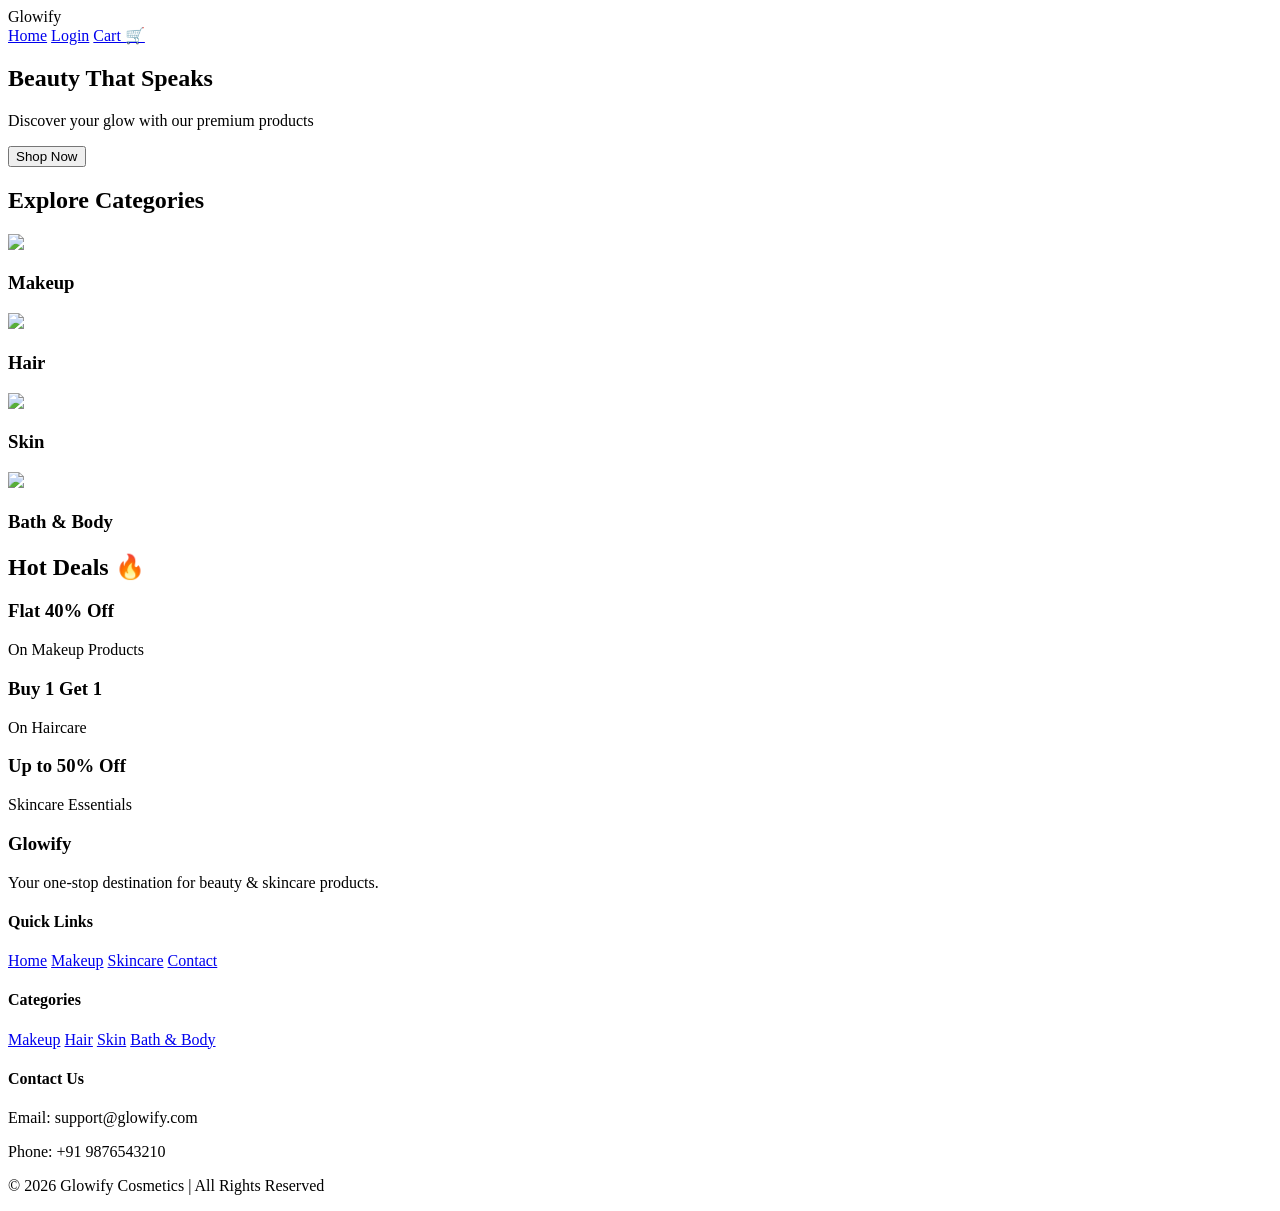
==== index.html @ 11da085c "Add files via upload" ====
<!DOCTYPE html>
<html lang="en">
<head>
    <meta charset="UTF-8">
    <meta name="viewport" content="width=device-width, initial-scale=1.0">
    <title>Glowify Cosmetics</title>
    <link rel="stylesheet" href="css/style.css">
</head>
<body>

<!-- Navbar -->
<header>
    <div class="logo">Glowify</div>
    <nav>
        <a href="#">Home</a>
        <a href="login.html" class="login-btn">Login</a>
        <a href="cart.html" class="cart-btn">Cart 🛒</a>

    </nav>
</header>

<!-- Hero Section -->
<section class="hero">
    <h1>Beauty That Speaks</h1>
    <p>Discover your glow with our premium products</p>
    <button>Shop Now</button>
</section>

<!-- categories -->
 <section class="sections">
    <h2>Explore Categories</h2>

    <div class="section-container">

        <div class="section-card">
            <img src="https://images.unsplash.com/photo-1522335789203-aabd1fc54bc9">
            <h3>Makeup</h3>
        </div>

        <div class="section-card">
            <img src="https://images.unsplash.com/photo-1596462502278-27bfdc403348">
            <h3>Hair</h3>
        </div>

        <div class="section-card">
            <img src="https://images.unsplash.com/photo-1600180758890-6b94519a8ba6">
            <h3>Skin</h3>
        </div>

        <div class="section-card">
            <img src="https://images.unsplash.com/photo-1585386959984-a4155223168b">
            <h3>Bath & Body</h3>
        </div>

    </div>
</section>

<!-- Offer Section -->
<section class="offers">
    <h2>Hot Deals 🔥</h2>

    <div class="offer-container">

        <div class="offer-card">
            <h3>Flat 40% Off</h3>
            <p>On Makeup Products</p>
        </div>

        <div class="offer-card">
            <h3>Buy 1 Get 1</h3>
            <p>On Haircare</p>
        </div>

        <div class="offer-card">
            <h3>Up to 50% Off</h3>
            <p>Skincare Essentials</p>
        </div>

    </div>
</section>

<!-- Footer -->
<footer class="main-footer">

    <div class="footer-container">

        <!-- About -->
        <div class="footer-section">
            <h3>Glowify</h3>
            <p>Your one-stop destination for beauty & skincare products.</p>
        </div>

        <!-- Quick Links -->
        <div class="footer-section">
            <h4>Quick Links</h4>
            <a href="#">Home</a>
            <a href="#">Makeup</a>
            <a href="#">Skincare</a>
            <a href="#">Contact</a>
        </div>

        <!-- Categories -->
        <div class="footer-section">
            <h4>Categories</h4>
            <a href="#">Makeup</a>
            <a href="#">Hair</a>
            <a href="#">Skin</a>
            <a href="#">Bath & Body</a>
        </div>

        <!-- Contact -->
        <div class="footer-section">
            <h4>Contact Us</h4>
            <p>Email: support@glowify.com</p>
            <p>Phone: +91 9876543210</p>
        </div>

    </div>

    <div class="footer-bottom">
        <p>© 2026 Glowify Cosmetics | All Rights Reserved</p>
    </div>

</footer>

</body>
</html>

<script>
function addToCart(name, price) {
    let cart = JSON.parse(localStorage.getItem("cart")) || [];

    cart.push({name: name, price: price});

    localStorage.setItem("cart", JSON.stringify(cart));

    alert("Item added to cart!");
}
</script>
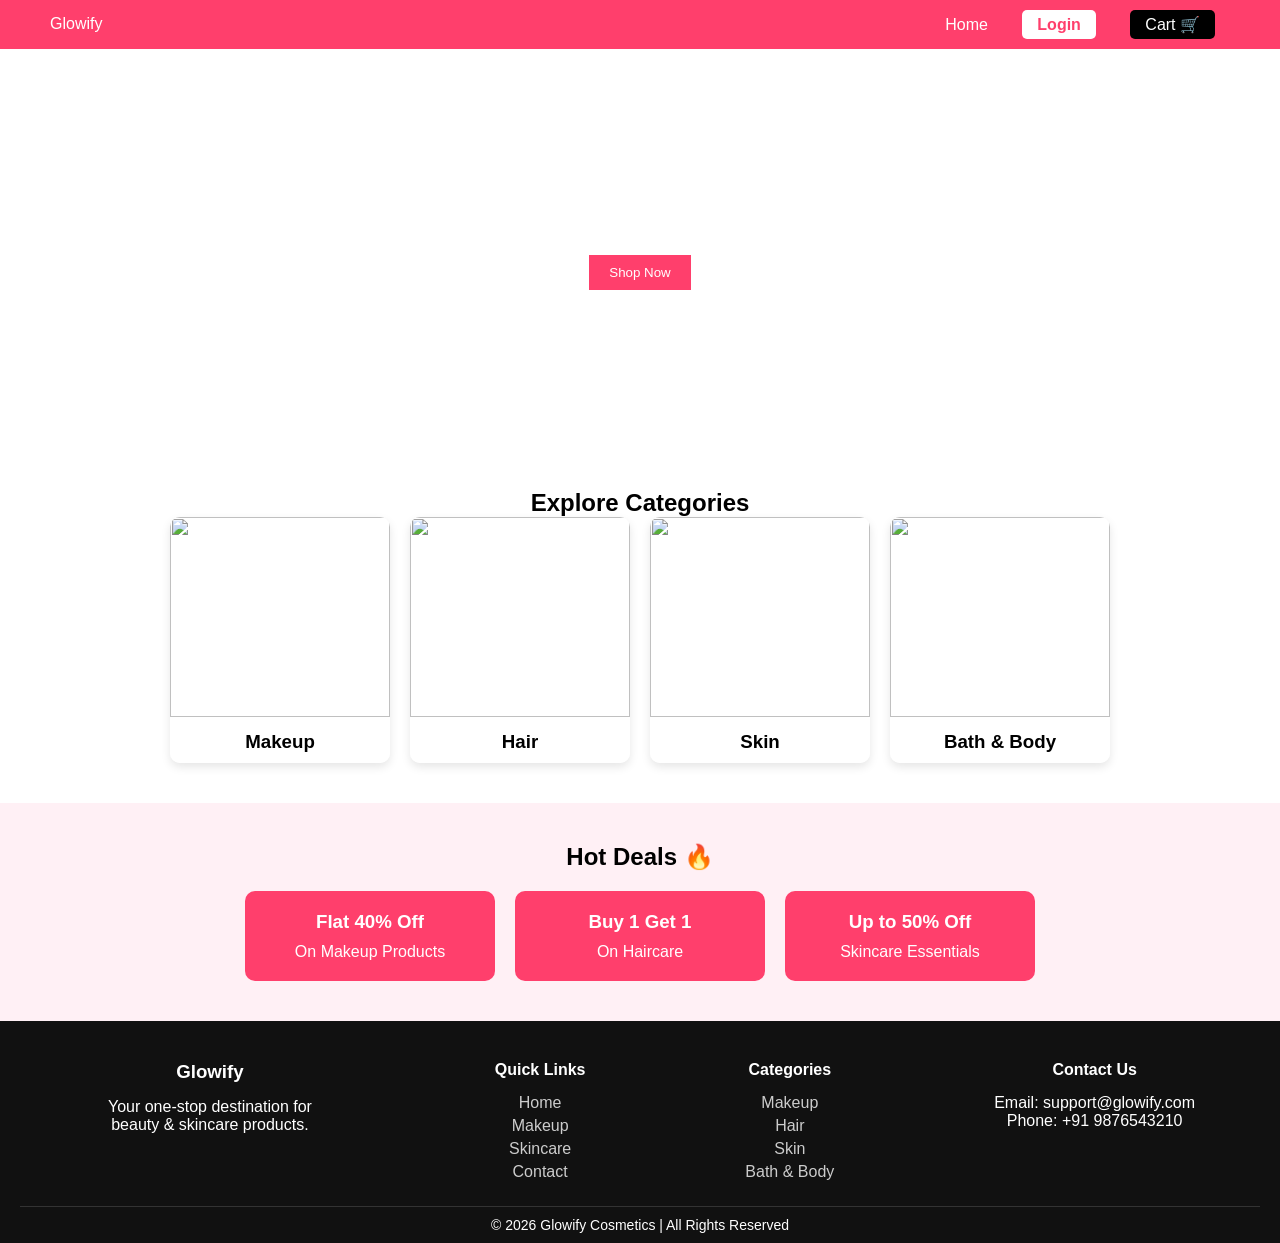
==== commit 2260b4d2: "Fix HTML encoding issues and update styles link" ====
--- a/index.html
+++ b/index.html
@@ -4,7 +4,7 @@
     <meta charset="UTF-8">
     <meta name="viewport" content="width=device-width, initial-scale=1.0">
     <title>Glowify Cosmetics</title>
-    <link rel="stylesheet" href="css/style.css">
+    <link rel="stylesheet" href="style.css">
 </head>
 <body>
 
@@ -136,4 +136,4 @@
 
     alert("Item added to cart!");
 }
-</script>+</script>
--- a/style.css
+++ b/style.css
@@ -0,0 +1,270 @@
+* {
+    margin: 0;
+    padding: 0;
+    box-sizing: border-box;
+    font-family: Arial, sans-serif;
+}
+
+/* Navbar */
+header {
+    display: flex;
+    justify-content: space-between;
+    padding: 15px 50px;
+    background: #ff3f6c;
+    color: white;
+}
+
+nav a {
+    margin: 0 15px;
+    color: white;
+    text-decoration: none;
+}
+
+/* Hero */
+.hero {
+    height: 400px;
+    background: url('https://images.unsplash.com/photo-1522335789203-aabd1fc54bc9') center/cover;
+    display: flex;
+    flex-direction: column;
+    justify-content: center;
+    align-items: center;
+    color: white;
+}
+
+.hero button {
+    padding: 10px 20px;
+    background: #ff3f6c;
+    border: none;
+    color: white;
+    cursor: pointer;
+}
+
+/* Categories */
+.categories {
+    padding: 40px;
+    text-align: center;
+}
+
+.category-container {
+    display: flex;
+    justify-content: center;
+    gap: 20px;
+}
+
+.card {
+    background: pink;
+    padding: 30px;
+    width: 150px;
+    border-radius: 10px;
+}
+
+/* Products */
+.products {
+    padding: 40px;
+    text-align: center;
+}
+
+.product-container {
+    display: flex;
+    justify-content: center;
+    gap: 20px;
+}
+
+.product {
+    border: 1px solid #ddd;
+    padding: 20px;
+}
+
+.product img {
+    width: 100%;
+}
+
+/* Offer */
+.offer {
+    background: #ffe6eb;
+    text-align: center;
+    padding: 30px;
+}
+
+/* Footer */
+footer {
+    background: #333;
+    color: white;
+    text-align: center;
+    padding: 15px;
+}
+
+.login-btn {
+    background: white;
+    color: #ff3f6c;
+    padding: 6px 15px;
+    border-radius: 5px;
+    font-weight: bold;
+}
+
+.login-container {
+    width: 400px;
+    margin: 100px auto;
+    padding: 40px;
+    text-align: center;
+    border: 1px solid #ddd;
+    border-radius: 12px;
+}
+
+.login-container input {
+    width: 100%;
+    margin: 12px 0;
+    padding: 12px;
+    font-size: 16px;
+}
+
+.login-container button {
+    width: 100%;
+    padding: 12px;
+    background: #ff3f6c;
+    color: white;
+    border: none;
+    cursor: pointer;
+    font-size: 16px;
+    border-radius: 6px;
+}
+
+.cart-btn {
+    background: black;
+    color: white;
+    padding: 6px 15px;
+    border-radius: 5px;
+}
+
+.cart-container {
+    width: 60%;
+    margin: 30px auto;
+}
+
+.cart-item {
+    display: flex;
+    justify-content: space-between;
+    padding: 15px;
+    border-bottom: 1px solid #ddd;
+}
+
+.total {
+    text-align: center;
+    margin-top: 20px;
+}
+
+.checkout {
+    padding: 10px 20px;
+    background: #ff3f6c;
+    color: white;
+    border: none;
+    cursor: pointer;
+}
+
+.sections {
+    padding: 40px;
+    text-align: center;
+}
+
+.section-container {
+    display: flex;
+    justify-content: center;
+    gap: 20px;
+    flex-wrap: wrap;
+}
+
+.section-card {
+    width: 220px;
+    border-radius: 10px;
+    overflow: hidden;
+    box-shadow: 0 4px 10px rgba(0,0,0,0.1);
+    cursor: pointer;
+    transition: 0.3s;
+}
+
+.section-card:hover {
+    transform: scale(1.05);
+}
+
+.section-card img {
+    width: 100%;
+    height: 200px;
+    object-fit: cover;
+}
+
+.section-card h3 {
+    padding: 10px;
+    background: white;
+}
+
+.offers {
+    padding: 40px;
+    text-align: center;
+    background: #fff0f5;
+}
+
+.offer-container {
+    display: flex;
+    justify-content: center;
+    gap: 20px;
+    margin-top: 20px;
+    flex-wrap: wrap;
+}
+
+.offer-card {
+    width: 250px;
+    padding: 20px;
+    background: #ff3f6c;
+    color: white;
+    border-radius: 10px;
+    transition: 0.3s;
+}
+
+.offer-card:hover {
+    transform: scale(1.05);
+}
+
+.offer-card h3 {
+    margin-bottom: 10px;
+}
+
+.main-footer {
+    background: #111;
+    color: #fff;
+    padding: 40px 20px 10px;
+}
+
+.footer-container {
+    display: flex;
+    justify-content: space-around;
+    flex-wrap: wrap;
+    gap: 30px;
+}
+
+.footer-section {
+    max-width: 250px;
+}
+
+.footer-section h3,
+.footer-section h4 {
+    margin-bottom: 15px;
+}
+
+.footer-section a {
+    display: block;
+    color: #ccc;
+    text-decoration: none;
+    margin: 5px 0;
+}
+
+.footer-section a:hover {
+    color: #ff3f6c;
+}
+
+.footer-bottom {
+    text-align: center;
+    margin-top: 20px;
+    border-top: 1px solid #333;
+    padding-top: 10px;
+    font-size: 14px;
+}
